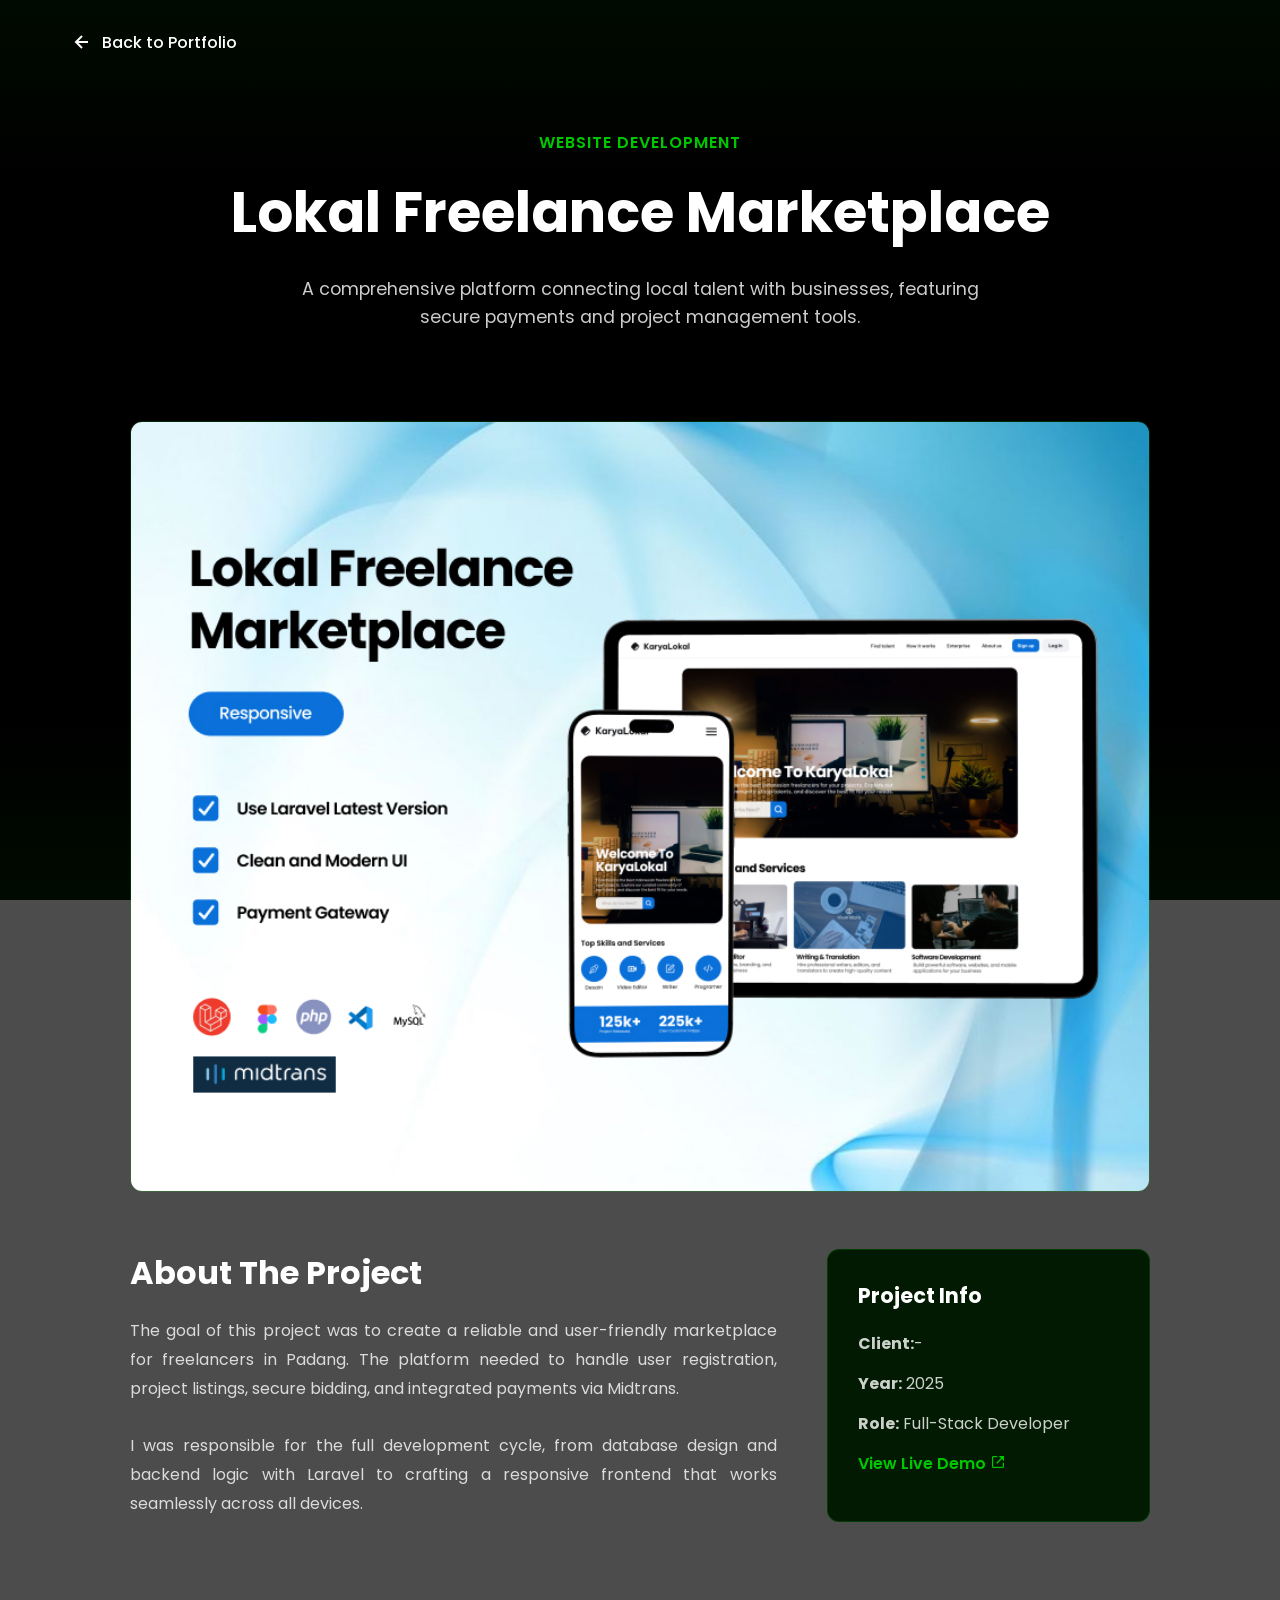
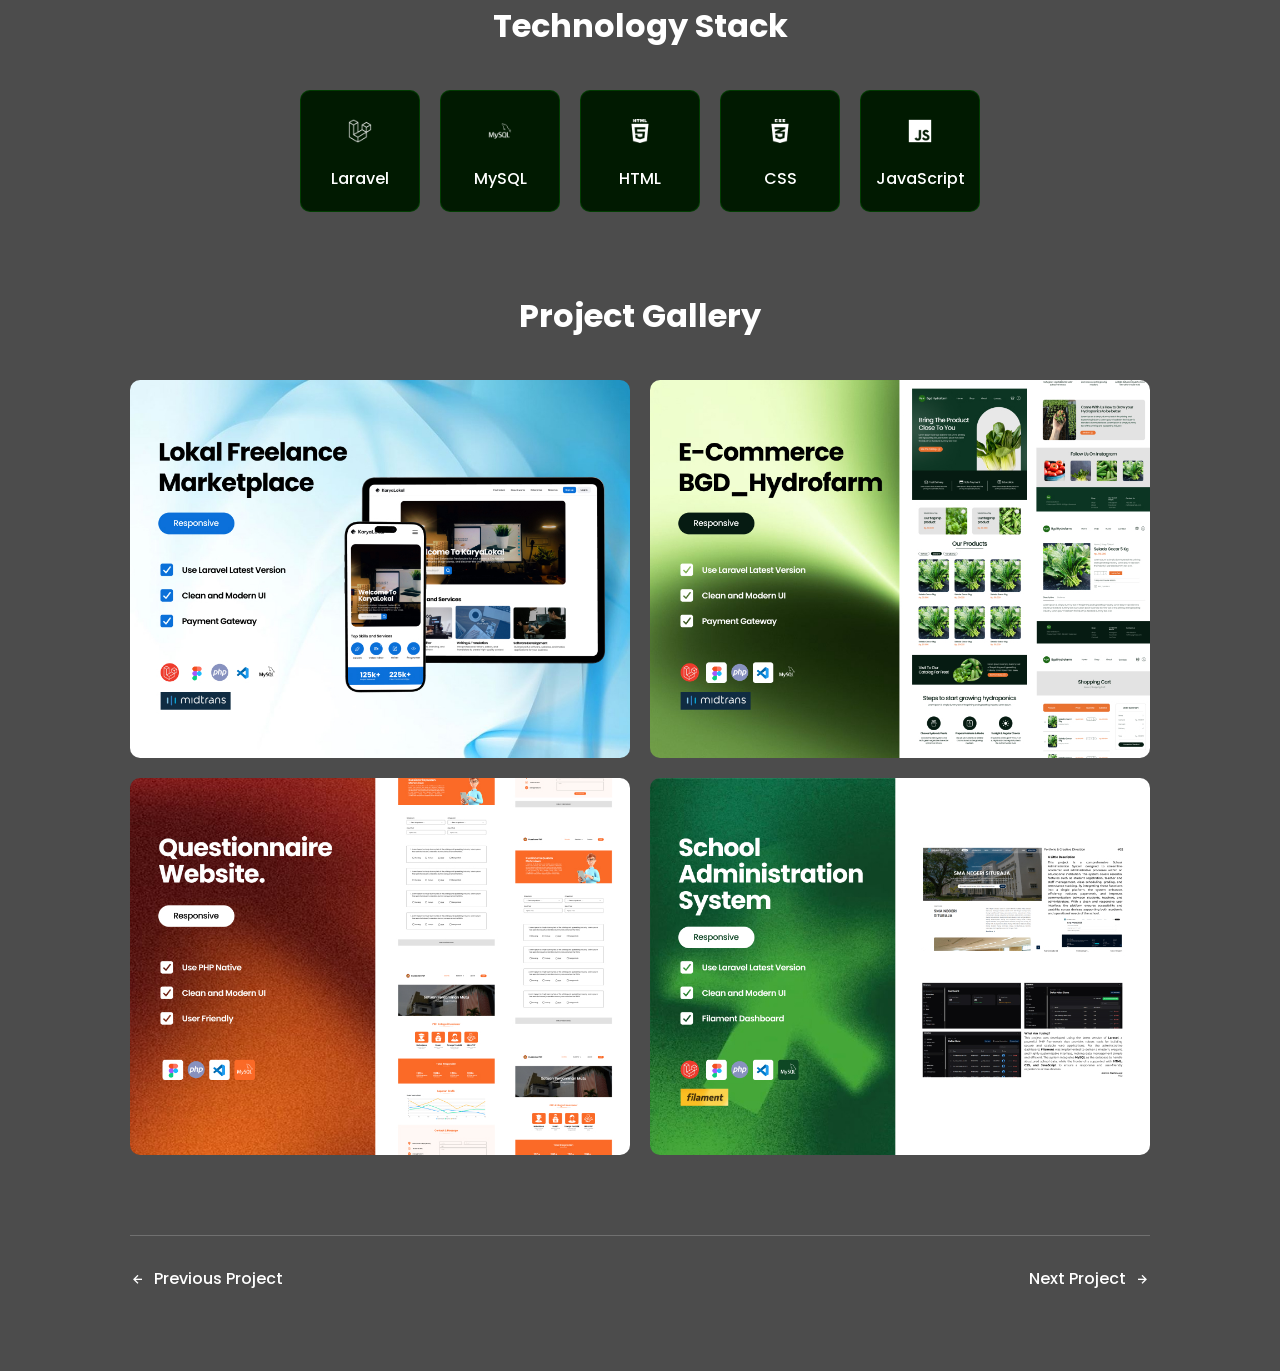
==== detail/detail1.html @ f583626e "first commit" ====
<!DOCTYPE html>
<html lang="en">

<head>
    <meta charset="UTF-8">
    <meta name="viewport" content="width=device-width, initial-scale=1.0">
    <title>Project Detail - Marketplace Website</title>

    <link href='https://unpkg.com/boxicons@2.1.4/css/boxicons.min.css' rel='stylesheet'>
    <link rel="stylesheet" href="../style.css">
    <link rel="stylesheet" href="../detail.css">
</head>

<body>

    <header class="detail-header">
        <a href="../index.html#portfolio" class="back-button">
            <i class='bx bx-left-arrow-alt'></i>
            <span>Back to Portfolio</span>
        </a>
    </header>

    <main class="project-detail-content">

        <section class="project-hero">
            <p class="project-category">WEBSITE DEVELOPMENT</p>
            <h1>Lokal Freelance Marketplace</h1>
            <p class="project-subtitle">A comprehensive platform connecting local talent with businesses, featuring
                secure payments and project management tools.</p>
        </section>

        <section class="project-banner">
            <img src="../img/myporto1.jpg" alt="Marketplace Website Banner">
        </section>

        <section class="project-overview">
            <div class="overview-column">
                <h2>About The Project</h2>
                <p>
                    The goal of this project was to create a reliable and user-friendly marketplace for freelancers in
                    Padang. The platform needed to handle user registration, project listings, secure bidding, and
                    integrated payments via Midtrans.
                    <br><br>
                    I was responsible for the full development cycle, from database design and backend logic with
                    Laravel to crafting a responsive frontend that works seamlessly across all devices.
                </p>
            </div>
            <aside class="overview-meta">
                <h3>Project Info</h3>
                <ul>
                    <li><strong>Client:</strong>-</li>
                    <li><strong>Year:</strong> 2025</li>
                    <li><strong>Role:</strong> Full-Stack Developer</li>
                    <li><a href="#" target="_blank" class="live-demo-link">View Live Demo <i
                                class='bx bx-link-external'></i></a></li>
                </ul>
            </aside>
        </section>

        <section class="project-tech-stack">
            <h2>Technology Stack</h2>
            <div class="tech-stack-grid">
                <div class="tech-item"><img src="images/laravel.png" alt="Laravel"><span>Laravel</span></div>
                <div class="tech-item"><img src="images/mysql.png" alt="MySQL"><span>MySQL</span></div>
                <div class="tech-item"><img src="images/html.png" alt="HTML5"><span>HTML</span></div>
                <div class="tech-item"><img src="images/css.png" alt="CSS3"><span>CSS</span></div>
                <div class="tech-item"><img src="images/js.png" alt="JavaScript"><span>JavaScript</span></div>
            </div>
        </section>

        <section class="project-gallery">
            <h2>Project Gallery</h2>
            <div class="project-gallery-grid">
                <img src="../img/myporto1.jpg" alt="Project Screenshot 1">
                <img src="../img/myporto2.jpg" alt="Project Screenshot 2">
                <img src="../img/myporto3.jpg" alt="Project Screenshot 3">
                <img src="../img/myporto4.jpg" alt="Project Screenshot 4">
            </div>
        </section>

        <nav class="project-nav">
            <a href="detail1.html" class="nav-link prev">
                <i class='bx bx-left-arrow-alt'></i> Previous Project
            </a>
            <a href="detail2.html" class="nav-link next">
                Next Project <i class='bx bx-right-arrow-alt'></i>
            </a>
        </nav>

    </main>

</body>

</html>
---- style.css ----
@import url('https://fonts.googleapis.com/css2?family=Poppins:wght@400;600&display=swap');
@import url('https://fonts.googleapis.com/css2?family=Bebas+Neue&display=swap');

/* RESET */
* {
    margin: 0;
    padding: 0;
    box-sizing: border-box;
}

body {
    font-family: 'Poppins', sans-serif;
    color: #ffffff;
    background: linear-gradient(to right, #000000, #00C800);
    background-attachment: fixed;
    position: relative;
    overflow-x: hidden;
}

/* Overlay gelap di background */
body::before {
    content: '';
    position: absolute;
    inset: 0;
    background: linear-gradient(to bottom right, rgba(0, 0, 0, 0.7), rgba(0, 0, 0, 0.7));
    z-index: -1;
}

/* navbar dan hero section */
.navbar {
    position: fixed; /* Kunci utama agar navbar tetap di atas */
    top: 20px; /* Jarak 20px dari atas layar (sesuai permintaanmu) */
    left: 0;
    right: 0;
    z-index: 1000; /* Memastikan navbar selalu di lapisan paling atas */
    
    display: flex;
    justify-content: center;
    align-items: center;
    padding: 0 20px; /* Padding vertikal tidak perlu karena tinggi diatur oleh .logo-container */
}

.navbar a{
    text-decoration: none;
    color: white;
    font-size: 12px;
    padding: 10px 13px;
    transition: color 0.3s ease 0.2s;
}

.logo-container {
    display: flex;
    align-items: center;
    /* Background dan blur sudah dipindah ke .navbar */
    background: transparent; /* Jadikan transparan */
    border-radius: 100px;
    padding: 0 15px; /* Beri sedikit padding vertikal */
    
    /* Tambahkan ini untuk memberi background pada container link saja */
    background-color: rgba(51, 51, 51, 0.5);
    backdrop-filter: blur(10px);
}

.navbar .logo img {
    height: 40px; 
    width: auto; 
} 

.navbar .login-button{
    background-color: white;
    color: black;
    border: none;
    font-family: 'Poppins', sans-serif;
    padding: 7px 19px;
    border-radius: 100px;
    cursor: pointer;
    font-size: 14px;
    font-weight: 500;
}

.navbar a:hover {
    color: gray;
}


.hero-section {
    padding-top: 120px;
    background-image: url("img/bgblur.png");
    background-size: cover;
    background-position: center;
    height: 100vh;
    display: flex;
    flex-direction: column;
    justify-content: space-between;
    padding: 20px;
    position: relative;
    overflow: hidden;
}

.text-intro {
    position: absolute;
    top: 23%;
    left: 15.5%;
    transform: translate(-50%, -50%);
    font-size: 1.4rem;
    color: #ffffff;
    z-index: 1;
    font-family: 'Poppins', sans-serif;
    text-align: justify;
    line-height: 19px;
}

.title {
    position: absolute;
    top: 35%;
    left: 24%;
    transform: translate(-50%, -50%);
    font-size: 3.5rem;
    color: #ffffff;
    z-index: 1;
    font-family: 'Poppins', sans-serif;
    line-height: 1; 
}

.center-image {
    position: absolute;
    right: 5%;
    bottom: 0;
    max-width: 31%;
    height: auto;
    z-index: 2;
    transition: transform 0.3s ease-in-out;
}

.center-image:hover {
    transform: scale(1.1);
}

.text-header {
    position: absolute;
    top: 49%;
    left: 27.5%;
    transform: translate(-50%, -50%);
    font-size: 0.8rem;
    color: #ffffff;
    z-index: 1;
    max-width: 43%;
    font-family: 'Poppins', sans-serif;
    text-align: justify;
    line-height: 19px;
    margin-top: 25px;
}

.bottom-left-text, .bottom-right-text {
    position: absolute;
    bottom: 35px;
    font-size: 12px;
    opacity: 80%;
    color: #ffffff;
    font-family: Arial, sans-serif;
}

.bottom-left-text {
    left: 6%;
    margin-bottom: 80px;
    font-family: 'Poppins', sans-serif;
}

.bottom-right-text {
    right: 40px;
    margin-bottom: 80px;
    font-family: 'Poppins', sans-serif;
}

.buttons-container {
    position: absolute;
    top: 62%;
    left: 16.5%;
    transform: translateX(-50%);
    display: flex;
    gap: 20px;
    z-index: 1;
    margin-top: 15px;
}

.buttons-container a {
    text-decoration: none;
}

.button {
    padding: 7px 20px;
    font-size: 0.9rem;
    font-family: 'Poppins', sans-serif;
    border: none;
    border-radius: 7px;
    cursor: pointer;
    transition: background-color 0.3s ease;
}

.button-primary {
    background-color: white;
    color: black;
    font-weight: 700;
}

.button-primary:hover {
    background-color: black;
    color: white;
}

.button-secondary {
    border: 2px solid white;
    border-color: white;
    background-color: transparent;
    color: #ffffff;
}

.button-secondary:hover {
    background-color: rgba(255, 255, 255, 0.166);
}

.worked{
    display: flex;
    gap: 13px;
    position: absolute;
    bottom: 0;
    left: 5%;
    margin-bottom: 50px;
}

.worked img{
    height: 60px;
    transition: transform 0.3s ease-in-out;
}

.worked img:hover{
   transform: scale(1.1);
}
/* end navbar dan hero section */


/* PROJECT SECTION */
.card-section-utama {
    min-height: 100vh;
    /* background-image: url('img/bghijau2.png'); */
    /* background-size: cover;
    background-position: top center; */
    padding: 50px 70px;
}

.card-section-utama h1 {
    text-align: center;
    font-size: 2rem;
    font-weight: 600;
    margin-bottom: 40px;
    color: white;
}

.card-section {
    display: grid;
    grid-template-columns: repeat(3, 1fr);
    column-gap: 0;
    row-gap: 20px;
    justify-items: center;
}

.card {
    background: url('img/bghijau.png') center/cover no-repeat;
    border-radius: 12px;
    padding: 15px;
    width: 100%;
    height: 100%;
    display: flex;
    flex-direction: column;
    max-width: 380px;
    box-shadow: 0 6px 12px rgba(0, 0, 0, 0.25);
    position: relative;
    transition: transform 0.3s ease;
    overflow: hidden;
}
/* Style untuk link card proyek */
.card-link {
    text-decoration: none; /* Menghilangkan garis bawah */
    color: inherit; /* Mengambil warna teks dari parent (putih) */
    display: block; /* Memastikan link mengisi seluruh area */
    transition: transform 0.3s ease; /* Menambahkan transisi agar hover tetap mulus */
}

/* Sedikit penyesuaian agar hover tetap di link, bukan di div */
.card-link:hover {
    transform: translateY(-5px);
}

/* .card:hover {
    transform: translateY(-5px);
} */
.card p {
    font-weight: 500;
    margin-bottom: 8px;
}
.card img {
    width: 100%;
    height: 240px;
    object-fit: cover;
    border-radius: 10px;
    transition: transform 0.3s ease-in-out;
}
.card img:hover {
    transform: scale(1.03);
}
.card-desc {
  font-size: 0.8rem;
  color: rgba(255, 255, 255, 0.8); /* 70% opacity */
  margin-top: 8px;
  line-height: 1.4rem;
  font-family: 'Poppins', sans-serif;
  padding: 0 5px;
  text-align: justify;
  flex-grow: 1;
}
.arrow-right {
    position: absolute;
    top: 4%;
    right: 5%;
    font-size: 27px;
    cursor: pointer;
    color: white;
    transition: transform 0.3s;
}
.arrow-right:hover {
    transform: translateX(-5px);
}

/* VIEW MORE SECTION */
.view-more-card {
    display: flex;
    align-items: center;
    justify-content: center;
    gap: 15px;
    padding: 40px 0;
    flex-wrap: wrap;
    position: relative;
}
.view-more-card::before,
.view-more-card::after {
    content: "";
    flex: 1;
    height: 1px;
    background-color: rgba(255, 255, 255, 0.4);
}
.view-more-card a {
    padding: 10px 25px;
    border: 1px solid white;
    border-radius: 100px;
    cursor: pointer;
    color: white;
    transition: background-color 0.3s ease;
    font-size: 0.9rem;
    text-decoration: none;
}
.view-more-card a:hover {
    background-color: rgba(255, 255, 255, 0.166);
}

/* ========================= */
/* RESPONSIVE SECTION BELOW */
/* ========================= */

/* Tablet: 992px kebawah */
@media (max-width: 992px) {
    .hero-section {
        height: auto;
        padding-bottom: 0;
        display: flex;
        flex-direction: column; /* default arah atas ke bawah */
        align-items: center;
        text-align: center;
    }

    .text-intro,
    .title,
    .text-header,
    .buttons-container,
    .bottom-left-text,
    .worked {
        position: static;
        transform: none;
        left: auto;
        right: auto;
        margin: 0 auto;
    }

    .text-intro {
        margin-top: 80px;
        font-size: 1.2rem;
    }

    .title {
        font-size: 2.8rem;
        margin-top: 10px;
    }

    .text-header {
        text-align: justify;
        font-size: 0.95rem;
        max-width: 85%;
        margin: 20px auto;
        line-height: 1.6rem;
    }

    .buttons-container {
        justify-content: center;
        margin: 30px auto;
    }

    .bottom-left-text {
        text-align: center;
        margin-top: 30px;
        font-weight: 500;
    }

    .worked {
        justify-content: center;
        flex-wrap: wrap;
        gap: 10px;
        margin: 10px 0 20px 0;
    }

    /* 🔥 center-image jadi paling bawah */
    .center-image {
        order: 10; /* paksa berada paling akhir di flexbox */
        position: relative;
        display: block;
        max-width: 65%;
        height: auto;
        margin: 0 auto;
        padding: 0;
        bottom: 0;
    }

    .card-section {
        grid-template-columns: 1fr;
    }

    .card {
        max-width: 90%;
    }

    .view-more-card {
        flex-direction: column;
        gap: 10px;
    }
}


/* HP: 600px kebawah */
@media (max-width: 600px) {
    /* === HERO SECTION MOBILE === */
    .navbar {
        margin-bottom: 100px;
    }
    .hero-section {
        display: flex;
        flex-direction: column;
        align-items: center;
        text-align: center;
        padding: 90px 20px 0; /* jarak dari navbar ke konten ditambah */
        position: relative;
        height: auto;
    }

    /* teks utama */
    .text-intro,
    .title,
    .text-header {
        position: static;
        transform: none;
        text-align: center;
        width: 100%;
        max-width: 90%;
        margin: 10px auto;
    }

    .text-header {
        text-align: justify; /* ✅ teks paragraf jadi rata kiri-kanan */
        font-size: 0.9rem;
        line-height: 1.5rem;
    }

    /* tombol-tombol */
    .buttons-container {
        position: static;
        transform: none;
        display: flex;
        flex-direction: row;
        align-items: center;
        gap: 12px;
        margin: 20px 0 30px;
    }

    /* worked with */
    .worked {
        position: static;
        order: 2; /* naik ke atas sebelum gambar */
        display: flex;
        flex-wrap: wrap;
        justify-content: center;
        gap: 10px;
        margin: 20px 0;
    }

    /* gambar orang */
    .center-image {
        position: static;
        order: 3; /* ✅ pindah ke paling bawah */
        max-width: 80%;
        height: auto;
        margin: 0 auto; /* ✅ no margin-bottom */
        padding-bottom: 0; /* pastikan nempel bawah */
    }

    /* biar semua section di bawahnya ikut rapat */
    .bottom-left-text {
        position: static;
        margin-top: 20px;
        font-size: 0.9rem;
    }

    .card-section-utama h1 {
    margin-top: 40px;
    }

    .card-section-utama {
    min-height: 100vh;
    background-color: #001200;
    padding: 5px 10px;
    }

    .card-section {
        grid-template-columns: 1fr;
    }

    .card {
        max-width: 90%;
    }

    .view-more-card {
        flex-direction: column;
        gap: 10px;
    }
}



/* blog */
.container-blog {
    /* background-image: url('img/bghijauw.png');
    background-size: cover;
    background-position: center; */
    height: 100vh;
    display: flex;
    flex-direction: column;
    padding: 20px 8%;
    position: relative;
    overflow: hidden;
}

.about-container {
    display: flex;
    gap: 20px;
    justify-content: space-between;
    align-items: stretch;
    width: 100%;
}

.container-blog h1{
    display: flex;
    align-items: center;
    justify-content: center;
    font-size: 1.8rem;
    font-weight: 500;
    padding-top: 3%;
    padding-bottom: 3%;
}

.container-blog .container-about {
    background-color: rgba(255, 255, 255, 0.05);
    border-radius: 10px;
    height: auto;
    max-width: 62%;
    position: relative;
    padding: 1% 5%;
    backdrop-filter: blur(90px);
}

.container-blog .container-about p{
    font-size: 15px;
    text-align: justify;
    opacity: 95%;
}
.container-blog .container-about a{
    position: absolute;
    display: flex;
    align-items: center;
    text-decoration: none;
    color: white;
    font-size: 15px;
    padding: 0;
    margin: 0;
    text-align: justify;
    opacity: 95%;
}
.container-blog .container-about i{
    font-size: 20px;
    padding-left: 5px;
}

.row {
    transition: transform 0.3s;
}
.row:hover i{
    transform: translateX(-3px);
}

.about-me-card{
    border-radius: 10px;
    height: auto;
    max-width: 100%;
    position: relative;
    padding: 1% 1.5%;
}
.about-me-card img{
    display: block;
    width: 100%;
    height: 250px;
    object-fit: cover;
    transition: transform 0.3s ease-in-out;
    margin: 0;
    padding: 0;
    border-radius: 10px;
}

.about-me-card img:hover {
    transform: scale(1.02);
}

.view-more-about {
    font-size: 1px;
}

.tools {
    min-height: 100vh;
}
.tools h4{
    display: flex;
    align-items: center;
    justify-content: left;
    font-size: 1rem;
    font-weight: 500;
    padding-top: 3%;
}

.tools-container {
    display: flex;
    flex-wrap: wrap;
    gap: 20px;
    justify-content: left;
    width: 100%;
}

.tool-card {
    width: 100px;
    height: 130px;
    border-radius: 10px;
    display: flex;
    flex-direction: column;
    align-items: center;
    justify-content: center;
    transition: transform 0.3s ease-in-out;
}

.tool-card:hover {
    transform: scale(1.05);
}

.card-image {
    width: 65px;
    height: 65px;
    display: flex;
    align-items: center;
    justify-content: center;
    border-radius: 7px;
    background-color: #013c01;
    backdrop-filter: blur(5px);
}

.card-image img {
    width: 75%;
    height: auto;
}

.tool-card p {
    margin-top: 10px;
    font-size: 14px;
    font-weight: 500;
    color: white;
    text-align: center;
}
/* end blog */

/* end section */
.end-section {
    /* background-image: url('img/bghijau2.png'); */
    background-size: cover;
    background-position: center;
    height: 100vh;
    display: flex;
    flex-direction: column;
    padding: 20px 8%;
    position: relative;
    overflow: hidden;
}

.end-section h1{
    display: flex;
    align-items: center;
    justify-content: center;
    font-size: 1.8rem;
    font-weight: 500;
    padding-top: 3%;
    padding-bottom: 0.3%;
    padding-top: 5%;
}
/* end section */
---- detail.css ----
/* =================================== */
/* ===== HALAMAN DETAIL PROYEK ===== */
/* =================================== */

/* Latar Belakang & Body */
body {
    /* Menggunakan background yang sama dengan main-content untuk konsistensi */
    background: linear-gradient(
        to bottom, #002100 0%, #000000 20%, #000000 80%, #002100 100%
    );
    background-repeat: repeat-y;
    background-attachment: fixed;
    background-size: 100% 100vh;
}

/* Header & Tombol Kembali */
.detail-header {
    padding: 30px 70px;
}

.back-button {
    display: inline-flex;
    align-items: center;
    color: #ffffff;
    text-decoration: none;
    font-weight: 500;
    transition: color 0.3s ease;
}

.back-button:hover {
    color: #00C800;
}

.back-button i {
    font-size: 1.5rem;
    margin-right: 8px;
}

/* Konten Utama Detail Proyek */
.project-detail-content {
    max-width: 1100px; /* Max-width untuk readability */
    margin: 0 auto;
    padding: 0 40px 80px 40px;
}

/* Hero Section */
.project-hero {
    text-align: center;
    padding: 40px 0;
}

.project-category {
    color: #00C800;
    font-weight: 600;
    margin-bottom: 15px;
    letter-spacing: 1px;
}

.project-hero h1 {
    font-size: 3.5rem;
    margin-bottom: 20px;
}

.project-subtitle {
    font-size: 1.1rem;
    color: rgba(255, 255, 255, 0.8);
    max-width: 700px;
    margin: 0 auto;
    line-height: 1.6;
}

/* Banner/Gambar Utama */
.project-banner {
    margin: 50px 0;
}

.project-banner img {
    width: 100%;
    border-radius: 12px;
    border: 1px solid rgba(0, 200, 0, 0.2);
}

/* Overview & Metadata */
.project-overview {
    display: grid;
    grid-template-columns: 2fr 1fr;
    gap: 50px;
    margin-bottom: 80px;
}

.overview-column h2 {
    font-size: 2rem;
    margin-bottom: 20px;
}

.overview-column p {
    text-align: justify;
    line-height: 1.8;
    color: rgba(255, 255, 255, 0.8);
}

.overview-meta {
    background-color: #011a01;
    border: 1px solid rgba(0, 200, 0, 0.2);
    border-radius: 12px;
    padding: 30px;
    height: fit-content; /* Agar tinggi box pas dengan konten */
}

.overview-meta h3 {
    margin-bottom: 20px;
    font-size: 1.3rem;
}

.overview-meta ul {
    list-style: none;
}

.overview-meta ul li {
    margin-bottom: 15px;
    color: rgba(255, 255, 255, 0.8);
}

.live-demo-link {
    color: #00C800;
    font-weight: 600;
    text-decoration: none;
    transition: all 0.3s ease;
}

.live-demo-link:hover {
    color: #ffffff;
    text-decoration: underline;
}

/* Tech Stack */
.project-tech-stack {
    text-align: center;
    margin-bottom: 80px;
}

.project-tech-stack h2 {
    font-size: 2rem;
    margin-bottom: 40px;
}

.tech-stack-grid {
    display: flex;
    justify-content: center;
    flex-wrap: wrap;
    gap: 20px;
}

.tech-item {
    background-color: #011a01;
    border-radius: 10px;
    width: 120px;
    padding: 20px 10px;
    display: flex;
    flex-direction: column;
    align-items: center;
    gap: 15px;
    border: 1px solid rgba(0, 200, 0, 0.2);
}

.tech-item img {
    height: 40px;
}

.tech-item span {
    font-weight: 500;
}

/* Gallery */
.project-gallery {
    margin-bottom: 80px;
}

.project-gallery h2 {
    font-size: 2rem;
    text-align: center;
    margin-bottom: 40px;
}

.project-gallery-grid {
    display: grid;
    grid-template-columns: repeat(2, 1fr);
    gap: 20px;
}

.project-gallery-grid img {
    width: 100%;
    border-radius: 10px;
    transition: transform 0.3s ease;
}
.project-gallery-grid img:hover {
    transform: scale(1.03);
}

/* Navigasi Proyek */
.project-nav {
    display: flex;
    justify-content: space-between;
    border-top: 1px solid rgba(255, 255, 255, 0.2);
    padding-top: 30px;
}

.nav-link {
    color: #ffffff;
    text-decoration: none;
    font-weight: 500;
    display: inline-flex;
    align-items: center;
    transition: color 0.3s ease;
}

.nav-link:hover {
    color: #00C800;
}

.nav-link.prev i { margin-right: 8px; }
.nav-link.next i { margin-left: 8px; }


/* ===== RESPONSIVE UNTUK DETAIL PROYEK ===== */
@media (max-width: 992px) {
    .project-hero h1 { font-size: 2.8rem; }
    .project-overview { grid-template-columns: 1fr; }
}

@media (max-width: 768px) {
    .detail-header { padding: 20px; }
    .project-detail-content { padding: 0 20px 60px 20px; }
    .project-hero h1 { font-size: 2rem; }
    .project-subtitle { font-size: 1rem; }
    .project-gallery-grid { grid-template-columns: 1fr; }
}
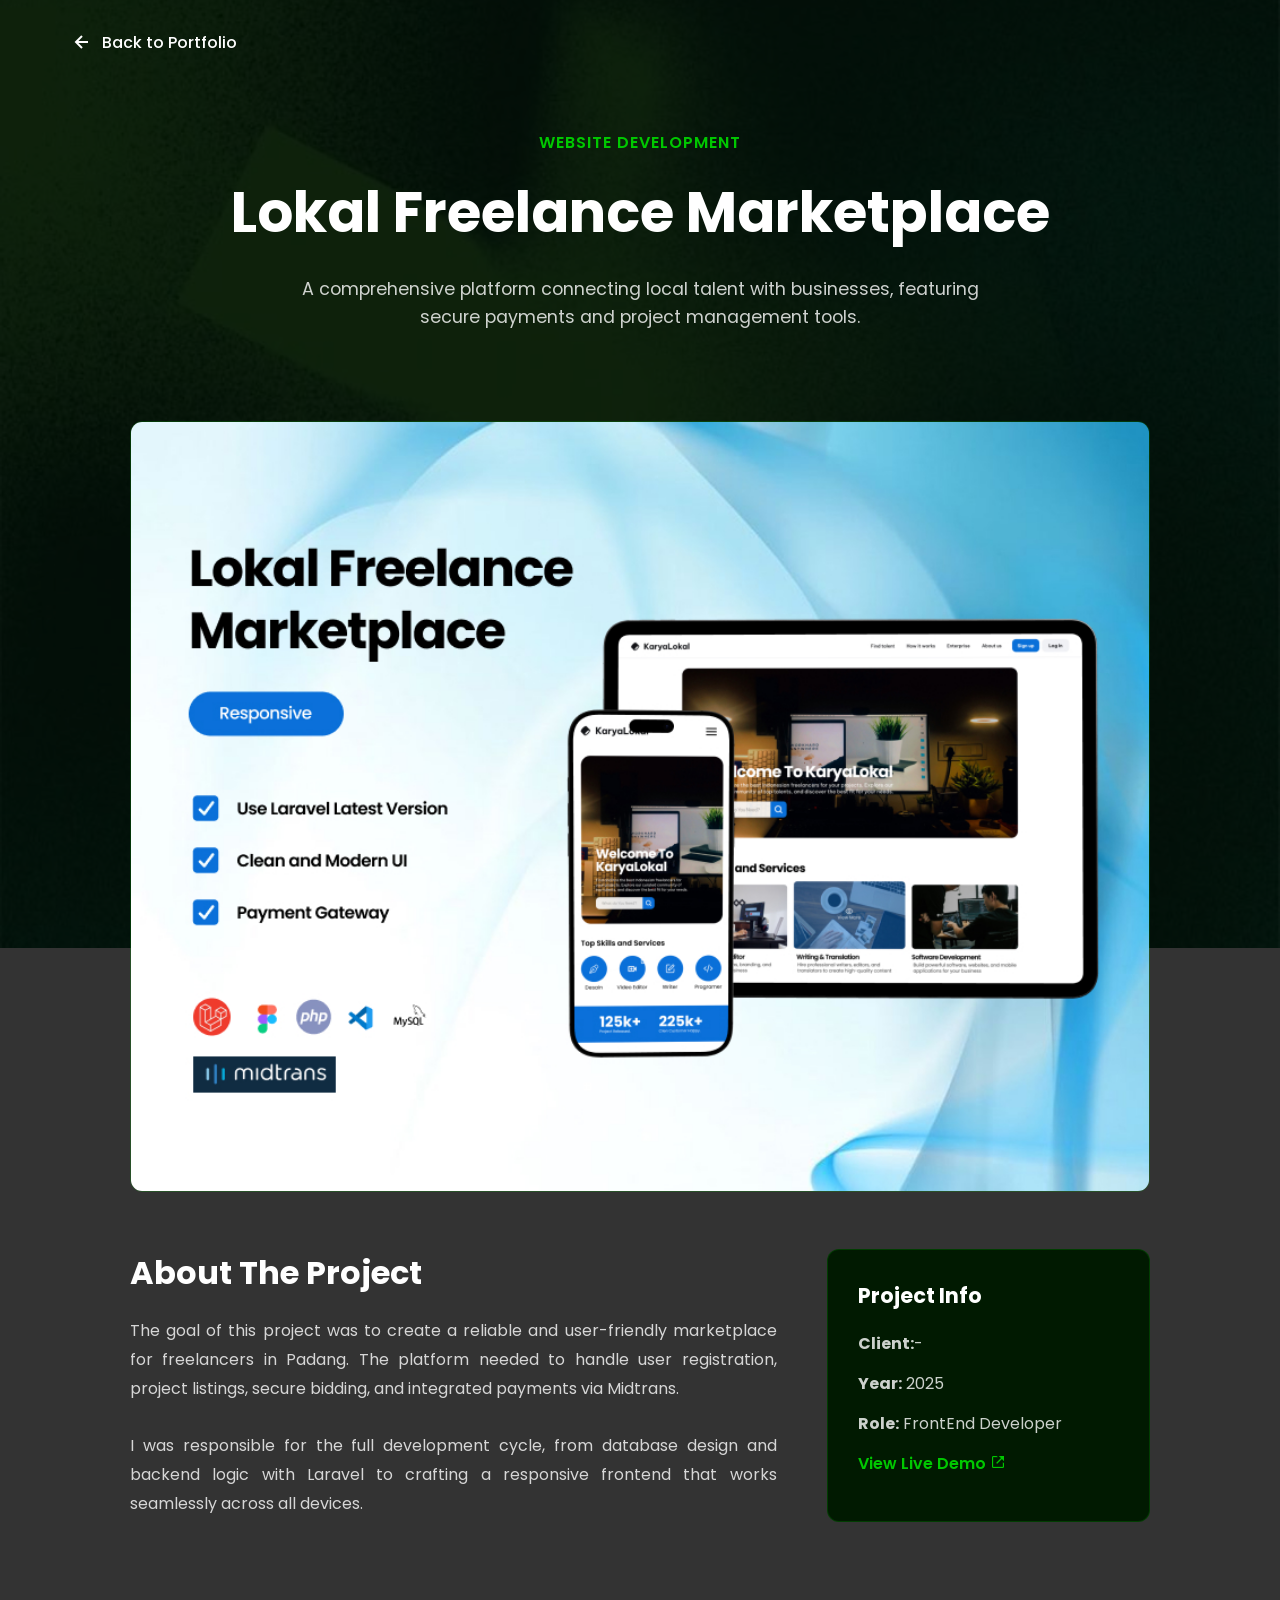
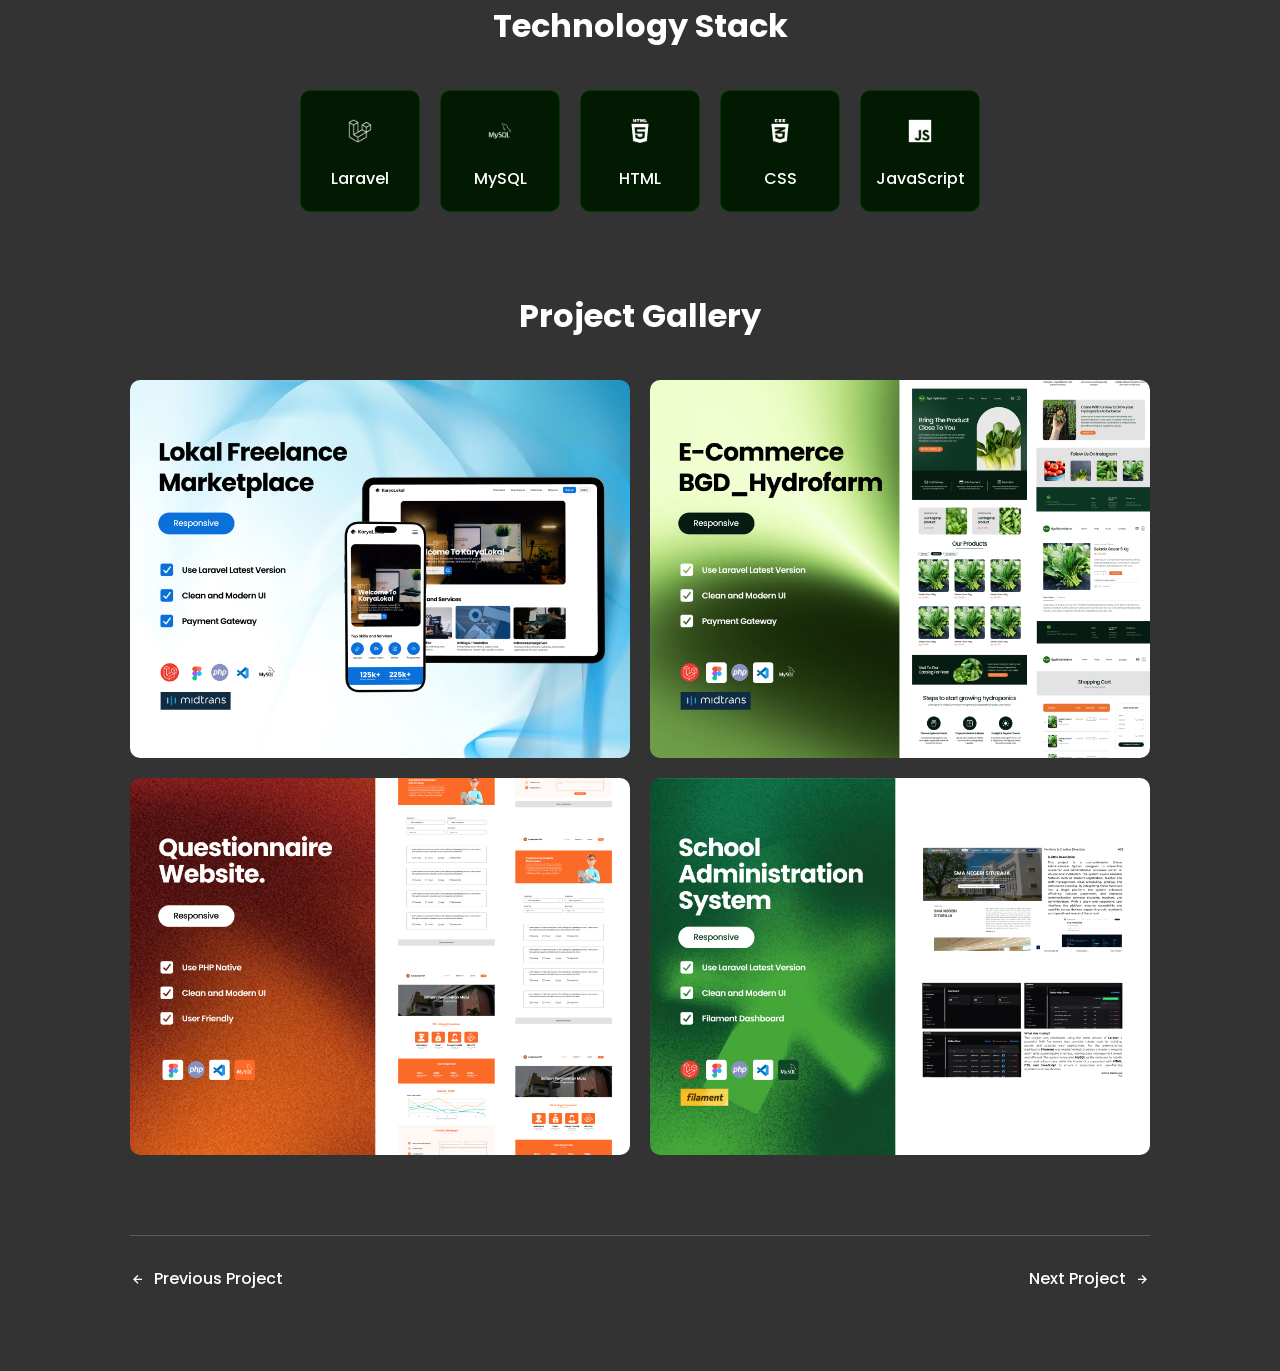
==== commit 69332f24: "update14" ====
--- a/detail/detail1.html
+++ b/detail/detail1.html
@@ -50,8 +50,8 @@
                 <ul>
                     <li><strong>Client:</strong>-</li>
                     <li><strong>Year:</strong> 2025</li>
-                    <li><strong>Role:</strong> Full-Stack Developer</li>
-                    <li><a href="#" target="_blank" class="live-demo-link">View Live Demo <i
+                    <li><strong>Role:</strong> FrontEnd Developer</li>
+                    <li><a href="https://karyalokalid.com" target="_blank" class="live-demo-link">View Live Demo <i
                                 class='bx bx-link-external'></i></a></li>
                 </ul>
             </aside>
--- a/style.css
+++ b/style.css
@@ -14,7 +14,7 @@
     background: linear-gradient(to right, #000000, #00C800);
     background-attachment: fixed;
     position: relative;
-    overflow-x: hidden;
+    /* overflow-x: hidden; */
 }
 
 /* Overlay gelap di background */
@@ -24,6 +24,15 @@
     inset: 0;
     background: linear-gradient(to bottom right, rgba(0, 0, 0, 0.7), rgba(0, 0, 0, 0.7));
     z-index: -1;
+}
+
+/* ========================= */
+/* MAIN CONTENT BACKGROUND */
+/* ========================= */
+
+.main-content {
+    background-color: #001200;
+    padding: 0 70px 80px 70px; /* 0 atas, 70px kanan, 80px bawah, 70px kiri */
 }
 
 /* navbar dan hero section */
@@ -85,7 +94,6 @@
 
 .hero-section {
     padding-top: 120px;
-    background-image: url("img/bgblur.png");
     background-size: cover;
     background-position: center;
     height: 100vh;
@@ -238,6 +246,160 @@
 }
 /* end navbar dan hero section */
 
+/* ========================= */
+/* SERVICES SECTION */
+/* ========================= */
+
+.services-section {
+    min-height: 100vh;
+    padding-top: 80px;
+    padding-bottom: 80px;
+    display: flex;
+    flex-direction: column;
+    justify-content: center; /* Agar konten berada di tengah secara vertikal */
+}
+
+.services-header {
+    display: flex;
+    justify-content: space-between;
+    align-items: center;
+    margin-bottom: 50px;
+}
+
+.section-title {
+    font-size: 2rem;
+    font-weight: 600;
+    color: white;
+}
+
+.view-all-button {
+    padding: 8px 18px;
+    border: 1px solid rgba(255, 255, 255, 0.4);
+    border-radius: 100px;
+    text-decoration: none;
+    color: white;
+    font-size: 0.9rem;
+    transition: all 0.3s ease;
+}
+
+.view-all-button:hover {
+    background-color: rgba(255, 255, 255, 0.1);
+    border-color: white;
+}
+
+.services-grid {
+    display: grid;
+    grid-template-columns: repeat(3, 1fr);
+    gap: 30px;
+}
+
+.service-card {
+    background-color: #011a01; /* Warna kartu sedikit lebih terang dari background */
+    border: 1px solid rgba(0, 200, 0, 0.2); /* Border hijau transparan */
+    padding: 35px 30px;
+    border-radius: 12px;
+    transition: transform 0.3s ease, background-color 0.3s ease;
+}
+
+/* Ini adalah style untuk card yang disorot seperti di contoh */
+/* Kamu bisa hapus ini jika hanya mau efek hover */
+.service-card.highlighted {
+    background-color: #004d00; /* Warna hijau lebih pekat */
+    transform: translateY(-10px);
+}
+
+.service-card:hover {
+    transform: translateY(-10px);
+    background: url('img/bghijau.png') center/cover no-repeat; /* Efek background sama seperti card project */
+    border-color: rgba(0, 200, 0, 0.5);
+}
+
+.service-icon {
+    margin-bottom: 20px;
+}
+
+.service-icon i {
+    font-size: 3rem;
+    color: #00C800; /* Warna hijau utama */
+    transition: transform 0.3s ease, color 0.3s ease;
+}
+
+.service-card:hover .service-icon i {
+    transform: scale(1.1);
+    color: #ffffff;
+}
+
+.service-card h3 {
+    font-size: 1.2rem;
+    margin-bottom: 15px;
+    color: #ffffff;
+}
+
+.service-card p {
+    font-size: 0.9rem;
+    color: rgba(255, 255, 255, 0.8);
+    line-height: 1.6;
+    text-align: justify;
+}
+
+/* end services */
+
+/* ========================= */
+/* ABOUT ME SECTION */
+/* ========================= */
+
+.about-me-section {
+    padding-top: 120px;
+    padding-bottom: 120px;
+    display: flex;
+    align-items: center;
+    min-height: 80vh;
+}
+
+.about-me-container {
+    display: flex;
+    align-items: center;
+    justify-content: center;
+    gap: 60px;
+    width: 100%;
+}
+
+.about-text-content {
+    flex: 1; /* Biarkan teks mengambil ruang yang dibutuhkan */
+    max-width: 550px; /* Batasi lebar teks agar mudah dibaca */
+}
+
+.about-image-content {
+    flex-shrink: 0; /* Mencegah gambar menyusut */
+    width: 450px; /* Ukuran gambar yang tetap */
+}
+
+.about-image-content img {
+    width: 100%;
+    height: auto;
+    border-radius: 12px; /* Radius sama dengan card lainnya */
+    object-fit: cover;
+    border: 1px solid rgba(0, 200, 0, 0.2); /* Border hijau tipis */
+}
+
+.pre-title {
+    color: #00C800; /* Warna hijau khas kamu */
+    font-weight: 600;
+    font-size: 1rem;
+    margin-bottom: 15px;
+}
+
+.about-me-section .section-title {
+    font-size: 2.8rem;
+    margin-bottom: 25px;
+}
+
+.about-description {
+    font-size: 1rem;
+    color: rgba(255, 255, 255, 0.8);
+    line-height: 1.7;
+    text-align: justify;
+}
 
 /* PROJECT SECTION */
 .card-section-utama {
@@ -245,7 +407,8 @@
     /* background-image: url('img/bghijau2.png'); */
     /* background-size: cover;
     background-position: top center; */
-    padding: 50px 70px;
+    padding-top: 50px;
+    padding-bottom: 50px;
 }
 
 .card-section-utama h1 {
@@ -363,16 +526,205 @@
 }
 
 /* ========================= */
+/* CTA SECTION */
+/* ========================= */
+
+.cta-section {
+    /* padding: 80px 40px; */
+    padding-top: 80px;
+    padding-bottom: 80px;
+    margin: 0 70px; /* Margin atas/bawah dan kiri/kanan */
+    background-color: #011a01; /* Diubah agar sama dengan service card */
+    border: 1px solid rgba(0, 200, 0, 0.2);
+    border-radius: 12px; /* Radius disamakan */
+    text-align: center;
+    /* ANIMASI UTAMA */
+    transition: transform 0.3s ease, background 0.3s ease, border-color 0.3s ease;
+}
+
+.cta-section:hover {
+    transform: translateY(-10px); /* Efek mengangkat kartu */
+    background: url('img/bghijau.png') center/cover no-repeat; /* Background berubah */
+    border-color: rgba(0, 200, 0, 0.5); /* Border menjadi lebih jelas */
+}
+
+.cta-content h2 {
+    font-size: 2.8rem;
+    font-weight: 600;
+    margin-bottom: 30px;
+    line-height: 1.3;
+}
+
+.cta-link {
+    display: inline-block;
+    color: #ffffff;
+    text-decoration: none;
+    padding-bottom: 5px;
+    border-bottom: 1px solid rgba(255, 255, 255, 0.5);
+    transition: all 0.3s ease;
+}
+
+.cta-link:hover {
+    color: #00C800;
+    border-bottom-color: #00C800;
+    transform: translateY(-2px);
+}
+
+.cta-link i {
+    vertical-align: middle;
+    transition: transform 0.3s ease;
+}
+
+.cta-link:hover i {
+    transform: translateX(5px);
+}
+
+
+/* ========================= */
+/* FOOTER SECTION */
+/* ========================= */
+
+.footer {
+    padding: 50px 70px 20px 70px;
+    color: rgba(255, 255, 255, 0.7);
+}
+
+.footer-container {
+    display: grid;
+    grid-template-columns: 2fr repeat(3, 1fr); /* Kolom pertama lebih besar */
+    gap: 50px;
+    margin-bottom: 60px;
+}
+
+.footer-column h3,
+.footer-column h4 {
+    color: #ffffff;
+    font-weight: 600;
+    margin-bottom: 20px;
+}
+
+.footer-column p {
+    line-height: 1.7;
+    margin-bottom: 20px;
+}
+
+.footer-logo {
+    font-size: 1.5rem;
+}
+
+.social-icons a {
+    color: rgba(255, 255, 255, 0.7);
+    font-size: 1.5rem;
+    margin-right: 15px;
+    transition: color 0.3s ease, transform 0.3s ease;
+}
+
+.social-icons a:hover {
+    color: #00C800;
+    transform: translateY(-3px);
+}
+
+.footer-column ul {
+    list-style: none;
+}
+
+.footer-column ul li {
+    margin-bottom: 12px;
+    display: flex;
+    align-items: center;
+}
+
+.footer-column ul li a {
+    color: rgba(255, 255, 255, 0.7);
+    text-decoration: none;
+    transition: color 0.3s ease;
+}
+
+.footer-column ul li a:hover {
+    color: #ffffff;
+}
+
+.footer-column ul i {
+    margin-right: 10px;
+    color: #00C800;
+}
+
+.subscribe-form {
+    display: flex;
+    margin-bottom: 15px;
+}
+
+.subscribe-form input {
+    flex-grow: 1;
+    padding: 12px;
+    border: 1px solid rgba(255, 255, 255, 0.3);
+    background-color: transparent;
+    border-radius: 7px 0 0 7px;
+    color: white;
+    font-family: 'Poppins', sans-serif;
+}
+
+.subscribe-form button {
+    padding: 12px 20px;
+    border: none;
+    background-color: #00C800; /* Warna hijau khas kamu */
+    color: #000000;
+    font-weight: 600;
+    border-radius: 0 7px 7px 0;
+    cursor: pointer;
+    transition: background-color 0.3s ease;
+}
+
+.subscribe-form button:hover {
+    background-color: #00ff00;
+}
+
+.subscribe-note {
+    font-size: 0.8rem;
+    opacity: 0.6;
+}
+
+.footer-bottom {
+    border-top: 1px solid rgba(255, 255, 255, 0.2);
+    padding-top: 20px;
+    display: flex;
+    justify-content: space-between;
+    align-items: center;
+    font-size: 0.9rem;
+}
+
+.footer-bottom-links a {
+    color: rgba(255, 255, 255, 0.7);
+    text-decoration: none;
+    margin-left: 20px;
+    transition: color 0.3s ease;
+}
+
+.footer-bottom-links a:hover {
+    color: #ffffff;
+}
+
+/* ========================= */
 /* RESPONSIVE SECTION BELOW */
 /* ========================= */
 
 /* Tablet: 992px kebawah */
 @media (max-width: 992px) {
+    /* =================================== */
+/* ===== RESPONSIVE (TABLET) ===== */
+/* =================================== */
+
+    /* Memberi padding utama pada konten agar rata */
+    .main-content {
+        padding-left: 40px;
+        padding-right: 40px;
+    }
+
+    /* === HERO SECTION === */
     .hero-section {
+        padding: 90px 40px 0; /* Jarak atas untuk navbar, kiri-kanan jadi 0 */
         height: auto;
-        padding-bottom: 0;
-        display: flex;
-        flex-direction: column; /* default arah atas ke bawah */
+        flex-direction: column;
         align-items: center;
         text-align: center;
     }
@@ -390,22 +742,14 @@
         margin: 0 auto;
     }
 
-    .text-intro {
-        margin-top: 80px;
-        font-size: 1.2rem;
-    }
-
     .title {
         font-size: 2.8rem;
         margin-top: 10px;
     }
 
     .text-header {
-        text-align: justify;
-        font-size: 0.95rem;
         max-width: 85%;
         margin: 20px auto;
-        line-height: 1.6rem;
     }
 
     .buttons-container {
@@ -416,7 +760,6 @@
     .bottom-left-text {
         text-align: center;
         margin-top: 30px;
-        font-weight: 500;
     }
 
     .worked {
@@ -426,9 +769,8 @@
         margin: 10px 0 20px 0;
     }
 
-    /* 🔥 center-image jadi paling bawah */
     .center-image {
-        order: 10; /* paksa berada paling akhir di flexbox */
+        order: 10;
         position: relative;
         display: block;
         max-width: 65%;
@@ -437,298 +779,154 @@
         padding: 0;
         bottom: 0;
     }
-
+    
+    /* === SERVICES SECTION === */
+    .services-grid {
+        grid-template-columns: repeat(2, 1fr);
+        gap: 20px; /* Gap dikurangi */
+    }
+
+    .services-header {
+        flex-direction: column;
+        gap: 20px;
+        text-align: center;
+        margin-bottom: 40px;
+    }
+    
+    /* === ABOUT ME SECTION === */
+    .about-me-container {
+        flex-direction: column;
+        text-align: center;
+    }
+
+    .about-text-content {
+        max-width: 100%;
+        margin-bottom: 40px;
+    }
+
+    .about-image-content {
+        width: 80%;
+        max-width: 450px;
+    }
+
+    /* === PROJECT SECTION === */
     .card-section {
         grid-template-columns: 1fr;
     }
 
     .card {
-        max-width: 90%;
+        max-width: 100%;
     }
 
     .view-more-card {
         flex-direction: column;
         gap: 10px;
     }
+
+    /* === CTA & FOOTER === */
+    .cta-content h2 {
+        font-size: 2.2rem;
+    }
+
+    .footer-container {
+        padding: 90px 0 0;
+        grid-template-columns: repeat(2, 1fr);
+    }
 }
 
 
 /* HP: 600px kebawah */
 @media (max-width: 600px) {
-    /* === HERO SECTION MOBILE === */
-    .navbar {
-        margin-bottom: 100px;
-    }
+    /* Memberi padding utama pada konten agar rata */
+    .main-content {
+        padding-left: 20px;
+        padding-right: 20px;
+    }
+    
+    /* === HERO SECTION === */
     .hero-section {
-        display: flex;
-        flex-direction: column;
-        align-items: center;
-        text-align: center;
-        padding: 90px 20px 0; /* jarak dari navbar ke konten ditambah */
-        position: relative;
-        height: auto;
-    }
-
-    /* teks utama */
+        padding: 90px 20px 0; /* Jarak atas navbar, kiri-kanan jadi 0 */
+    }
+    
     .text-intro,
     .title,
     .text-header {
-        position: static;
-        transform: none;
-        text-align: center;
-        width: 100%;
         max-width: 90%;
         margin: 10px auto;
     }
 
     .text-header {
-        text-align: justify; /* ✅ teks paragraf jadi rata kiri-kanan */
-        font-size: 0.9rem;
-        line-height: 1.5rem;
-    }
-
-    /* tombol-tombol */
+        text-align: justify;
+    }
+    
     .buttons-container {
-        position: static;
-        transform: none;
-        display: flex;
-        flex-direction: row;
-        align-items: center;
-        gap: 12px;
-        margin: 20px 0 30px;
-    }
-
-    /* worked with */
-    .worked {
-        position: static;
-        order: 2; /* naik ke atas sebelum gambar */
-        display: flex;
-        flex-wrap: wrap;
-        justify-content: center;
-        gap: 10px;
-        margin: 20px 0;
-    }
-
-    /* gambar orang */
+        flex-direction: row; /* Tombol kembali berdampingan */
+    }
+
     .center-image {
-        position: static;
-        order: 3; /* ✅ pindah ke paling bawah */
         max-width: 80%;
-        height: auto;
-        margin: 0 auto; /* ✅ no margin-bottom */
-        padding-bottom: 0; /* pastikan nempel bawah */
-    }
-
-    /* biar semua section di bawahnya ikut rapat */
-    .bottom-left-text {
-        position: static;
-        margin-top: 20px;
-        font-size: 0.9rem;
-    }
-
-    .card-section-utama h1 {
-    margin-top: 40px;
-    }
-
-    .card-section-utama {
-    min-height: 100vh;
-    background-color: #001200;
-    padding: 5px 10px;
-    }
-
-    .card-section {
-        grid-template-columns: 1fr;
-    }
-
-    .card {
-        max-width: 90%;
-    }
-
-    .view-more-card {
-        flex-direction: column;
-        gap: 10px;
-    }
-}
-
-
-
-/* blog */
-.container-blog {
-    /* background-image: url('img/bghijauw.png');
-    background-size: cover;
-    background-position: center; */
-    height: 100vh;
-    display: flex;
-    flex-direction: column;
-    padding: 20px 8%;
-    position: relative;
-    overflow: hidden;
-}
-
-.about-container {
-    display: flex;
-    gap: 20px;
-    justify-content: space-between;
-    align-items: stretch;
-    width: 100%;
-}
-
-.container-blog h1{
-    display: flex;
-    align-items: center;
-    justify-content: center;
-    font-size: 1.8rem;
-    font-weight: 500;
-    padding-top: 3%;
-    padding-bottom: 3%;
-}
-
-.container-blog .container-about {
-    background-color: rgba(255, 255, 255, 0.05);
-    border-radius: 10px;
-    height: auto;
-    max-width: 62%;
-    position: relative;
-    padding: 1% 5%;
-    backdrop-filter: blur(90px);
-}
-
-.container-blog .container-about p{
-    font-size: 15px;
-    text-align: justify;
-    opacity: 95%;
-}
-.container-blog .container-about a{
-    position: absolute;
-    display: flex;
-    align-items: center;
-    text-decoration: none;
-    color: white;
-    font-size: 15px;
-    padding: 0;
-    margin: 0;
-    text-align: justify;
-    opacity: 95%;
-}
-.container-blog .container-about i{
-    font-size: 20px;
-    padding-left: 5px;
-}
-
-.row {
-    transition: transform 0.3s;
-}
-.row:hover i{
-    transform: translateX(-3px);
-}
-
-.about-me-card{
-    border-radius: 10px;
-    height: auto;
-    max-width: 100%;
-    position: relative;
-    padding: 1% 1.5%;
-}
-.about-me-card img{
-    display: block;
-    width: 100%;
-    height: 250px;
-    object-fit: cover;
-    transition: transform 0.3s ease-in-out;
-    margin: 0;
-    padding: 0;
-    border-radius: 10px;
-}
-
-.about-me-card img:hover {
-    transform: scale(1.02);
-}
-
-.view-more-about {
-    font-size: 1px;
-}
-
-.tools {
-    min-height: 100vh;
-}
-.tools h4{
-    display: flex;
-    align-items: center;
-    justify-content: left;
+    }
+    
+    /* === SERVICES SECTION === */
+    .services-grid {
+        grid-template-columns: repeat(2, minmax(140px, 1fr)); /* Dua kolom tetap */
+        gap: 15px;
+    }
+    .service-card {
+    padding: 25px 20px; /* Biar konten gak terlalu sempit */
+    }
+    .service-card p {
+    display: none;
+    }
+
+    .service-card h3 {
     font-size: 1rem;
-    font-weight: 500;
-    padding-top: 3%;
-}
-
-.tools-container {
-    display: flex;
-    flex-wrap: wrap;
-    gap: 20px;
-    justify-content: left;
-    width: 100%;
-}
-
-.tool-card {
-    width: 100px;
-    height: 130px;
-    border-radius: 10px;
-    display: flex;
-    flex-direction: column;
-    align-items: center;
-    justify-content: center;
-    transition: transform 0.3s ease-in-out;
-}
-
-.tool-card:hover {
-    transform: scale(1.05);
-}
-
-.card-image {
-    width: 65px;
-    height: 65px;
-    display: flex;
-    align-items: center;
-    justify-content: center;
-    border-radius: 7px;
-    background-color: #013c01;
-    backdrop-filter: blur(5px);
-}
-
-.card-image img {
-    width: 75%;
-    height: auto;
-}
-
-.tool-card p {
-    margin-top: 10px;
-    font-size: 14px;
-    font-weight: 500;
-    color: white;
-    text-align: center;
-}
-/* end blog */
-
-/* end section */
-.end-section {
-    /* background-image: url('img/bghijau2.png'); */
-    background-size: cover;
-    background-position: center;
-    height: 100vh;
-    display: flex;
-    flex-direction: column;
-    padding: 20px 8%;
-    position: relative;
-    overflow: hidden;
-}
-
-.end-section h1{
-    display: flex;
-    align-items: center;
-    justify-content: center;
-    font-size: 1.8rem;
-    font-weight: 500;
-    padding-top: 3%;
-    padding-bottom: 0.3%;
-    padding-top: 5%;
-}
-/* end section */
+    margin-bottom: 15px;
+    color: #ffffff;
+    }
+    
+    /* === ABOUT ME SECTION === */
+    .about-image-content {
+        width: 100%;
+    }
+    .about-me-section {
+        padding: 60px 20px;
+    }
+    .about-me-section .section-title {
+    font-size: 2rem;
+    margin-bottom: 25px;
+    }   
+
+        .cta-section {
+            margin: 60px 20px;
+            padding: 60px 20px;
+        }
+        .cta-content h2 {
+            font-size: 1.2rem;
+        }
+        /* .footer-container {
+            grid-template-columns: 1fr;
+        } */
+         .footer {
+            padding: 0; /* padding disesuaikan biar gak offset */
+        }
+        .footer-container {
+            grid-template-columns: 1fr; /* 1 kolom aja di layar kecil */
+            gap: 60px;
+            margin-bottom: 40px;
+        }
+        .footer-bottom {
+            flex-direction: column;
+            text-align: center;
+            gap: 10px;
+        }
+        .footer-bottom-links {
+            margin-top: 10px;
+        }
+
+
+}
+
+
+
+
--- a/detail.css
+++ b/detail.css
@@ -4,13 +4,19 @@
 
 /* Latar Belakang & Body */
 body {
-    /* Menggunakan background yang sama dengan main-content untuk konsistensi */
-    background: linear-gradient(
-        to bottom, #002100 0%, #000000 20%, #000000 80%, #002100 100%
-    );
-    background-repeat: repeat-y;
-    background-attachment: fixed;
-    background-size: 100% 100vh;
+    background: url('img/bgdetail.jpeg') no-repeat center center fixed;
+    background-size: cover; /* Biar full layar */
+    color: #ffffff; /* Tetap pakai warna teks putih */
+    position: relative;
+}
+
+/* Tambahkan overlay gelap biar teks tetap kebaca */
+body::before {
+    content: "";
+    position: absolute;
+    inset: 0;
+    background: rgba(0, 0, 0, 0.8); /* overlay hitam transparan */
+    z-index: -1;
 }
 
 /* Header & Tombol Kembali */
